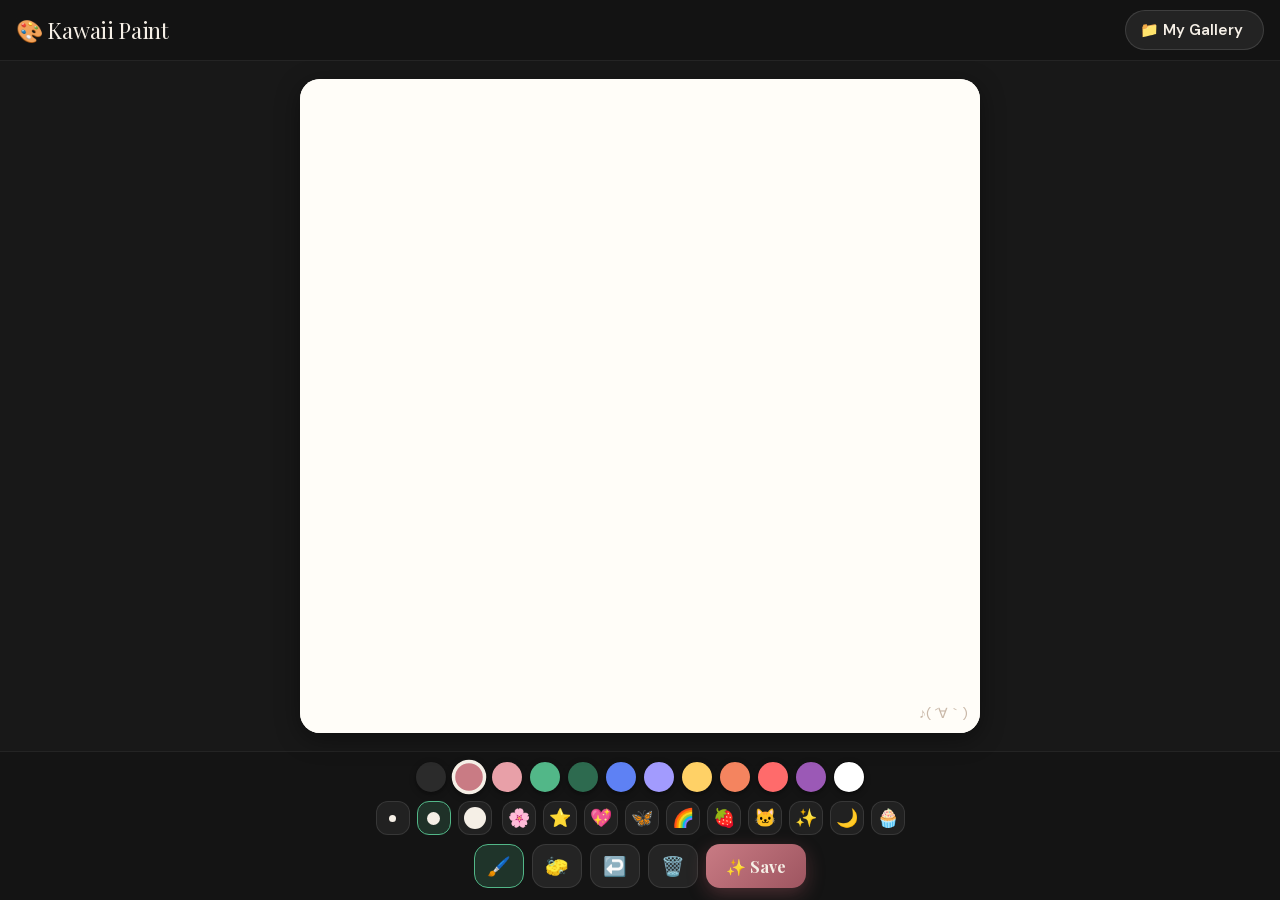
==== index.html @ f3790c37 "Deploy Kawaii Paint to GitHub Pages" ====
<!DOCTYPE html>
<html lang="en">
<head>
<meta charset="UTF-8">
<meta name="viewport" content="width=device-width, initial-scale=1.0, maximum-scale=1.0, user-scalable=no, viewport-fit=cover">
<meta name="theme-color" content="#2B2B2B">
<title>🎨 Neeksha's Kawaii Paint</title>
<link rel="manifest" href="manifest.json">
<link rel="icon" href="icons/icon-192.png">
<link rel="apple-touch-icon" href="icons/icon-192.png">
<link rel="stylesheet" href="css/styles.css">
</head>
<body>

<!-- ══ STUDIO ══ -->
<div class="screen on" id="sStudio">
  <header class="bar top">
    <div class="brand">🎨 Kawaii&nbsp;Paint</div>
    <button class="chip" onclick="go('sGallery')">📁 My Gallery <span id="galCount"></span></button>
  </header>

  <div class="stage" id="stage">
    <canvas id="pad"></canvas>
    <div class="kao-corner" id="kaoCorner">♪( ´∀｀)</div>
  </div>

  <div class="tools">
    <div class="tool-row" id="colorRow"></div>
    <div class="tool-row split">
      <div class="group" id="sizeRow"></div>
      <div class="group" id="stampRow"></div>
    </div>
    <div class="tool-row actions">
      <button class="act" id="btnBrush" onclick="setTool('brush')" title="Brush">🖌️</button>
      <button class="act" id="btnErase" onclick="setTool('erase')" title="Eraser">🧽</button>
      <button class="act" onclick="undo()" title="Undo">↩️</button>
      <button class="act" onclick="clearPad()" title="Start over">🗑️</button>
      <button class="act go" onclick="saveDrawing()" title="Save to gallery">✨ Save</button>
    </div>
  </div>
</div>

<!-- ══ GALLERY ══ -->
<div class="screen" id="sGallery">
  <header class="bar top">
    <button class="chip" onclick="go('sStudio')">← Back to painting</button>
    <div class="brand">📁 My Gallery</div>
  </header>
  <div class="gallery-wrap">
    <div class="grid" id="galGrid"></div>
    <div class="empty" id="galEmpty" hidden>
      <div class="ei">🎨</div>
      <p>No paintings yet!<br>Make something wonderful and tap <b>✨ Save</b>.</p>
      <button class="chip big" onclick="go('sStudio')">Start painting →</button>
    </div>
  </div>
</div>

<!-- ══ LIGHTBOX ══ -->
<div class="lightbox" id="lightbox" onclick="closeLightbox(event)">
  <div class="lb-inner">
    <img id="lbImg" alt="painting">
    <div class="lb-date" id="lbDate"></div>
    <div class="lb-actions">
      <button class="chip" onclick="downloadCurrent()">⬇ Save picture</button>
      <button class="chip danger" onclick="deleteCurrent()">🗑️ Delete</button>
      <button class="chip" onclick="closeLightbox()">✦ Close</button>
    </div>
  </div>
</div>

<!-- ══ TOAST ══ -->
<div class="toast" id="toast"></div>

<script src="js/data.js"></script>
<script src="js/store.js"></script>
<script src="js/paint.js"></script>
<script src="js/gallery.js"></script>
<script src="js/app.js"></script>
<script src="js/pwa.js"></script>
</body>
</html>
---- css/styles.css ----
@font-face{font-family:'Playfair Display';font-style:normal;font-weight:400 900;font-display:swap;src:url('../fonts/PlayfairDisplay-var-latin.woff2') format('woff2')}
@font-face{font-family:'DM Sans';font-style:normal;font-weight:100 1000;font-display:swap;src:url('../fonts/DMSans-var-latin.woff2') format('woff2')}

:root{
  --ch:#2B2B2B; --ch-d:#181818; --ch-m:#363636;
  --ro:#C97B84; --ro-l:#E8A0A8; --ro-d:#9E5560;
  --gr:#2D6A4F; --gr-l:#52B788; --gr-ll:#95D5B2; --gr-d:#1B4332;
  --cr:#F5EFE6; --sl:#7B8FA1; --sl-l:#B0C4D4;
  --sdw:0 6px 24px rgba(0,0,0,.4);
}
*{margin:0;padding:0;box-sizing:border-box;-webkit-tap-highlight-color:transparent}
html,body{width:100%;height:100%;overflow:hidden;font-family:'DM Sans',sans-serif;background:var(--ch-d);color:var(--cr)}
button{cursor:pointer;font-family:inherit;border:none;outline:none;color:inherit}

.screen{position:fixed;inset:0;display:none;flex-direction:column}
.screen.on{display:flex}

/* ── bars ── */
.bar{display:flex;align-items:center;gap:12px;padding:calc(10px + env(safe-area-inset-top)) 16px 10px;background:rgba(20,20,20,.92);backdrop-filter:blur(16px);-webkit-backdrop-filter:blur(16px);border-bottom:1px solid rgba(255,255,255,.07);z-index:10}
.brand{font-family:'Playfair Display',serif;font-size:clamp(17px,4.5vw,22px);letter-spacing:-.3px}
.brand:first-child{flex:0 0 auto}
.bar .chip{margin-left:auto}
.bar .brand+.chip{margin-left:auto}

.chip{display:inline-flex;align-items:center;gap:6px;background:rgba(255,255,255,.07);border:1px solid rgba(255,255,255,.12);color:var(--cr);font-size:clamp(12px,3.3vw,15px);font-weight:600;padding:9px 14px;border-radius:50px;transition:background .15s,transform .1s}
.chip:active{transform:scale(.95);background:rgba(255,255,255,.16)}
.chip.big{padding:13px 24px;font-size:16px;margin-top:4px}
.chip.danger{background:rgba(201,123,132,.14);border-color:rgba(201,123,132,.4);color:var(--ro-l)}
#galCount{color:var(--gr-l);font-weight:800}

/* ── studio stage / canvas ── */
.stage{flex:1;position:relative;margin:12px;border-radius:20px;overflow:hidden;background:#fffdf8;box-shadow:var(--sdw),inset 0 0 0 1px rgba(0,0,0,.06);touch-action:none}
#pad{display:block;width:100%;height:100%;touch-action:none;cursor:crosshair}
.kao-corner{position:absolute;right:12px;bottom:10px;font-size:14px;color:#c9b8a8;pointer-events:none;user-select:none}

/* ── tools ── */
.tools{display:flex;flex-direction:column;gap:9px;padding:10px 12px calc(12px + env(safe-area-inset-bottom));background:rgba(20,20,20,.96);border-top:1px solid rgba(255,255,255,.07)}
.tool-row{display:flex;align-items:center;gap:8px;flex-wrap:wrap;justify-content:center}
.tool-row.split{justify-content:space-between;gap:10px}
.group{display:flex;align-items:center;gap:7px;flex-wrap:wrap;justify-content:center}

/* colors */
.swatch{width:30px;height:30px;border-radius:50%;border:3px solid transparent;transition:transform .12s,border-color .12s;box-shadow:0 2px 6px rgba(0,0,0,.35);flex:0 0 auto}
.swatch:active{transform:scale(.88)}
.swatch.on{border-color:var(--cr);transform:scale(1.15)}

/* sizes */
.size{width:34px;height:34px;border-radius:12px;background:rgba(255,255,255,.06);border:1.5px solid rgba(255,255,255,.1);display:flex;align-items:center;justify-content:center;transition:all .12s}
.size .dot{background:var(--cr);border-radius:50%}
.size.on{background:rgba(82,183,136,.18);border-color:var(--gr-l)}
.size:active{transform:scale(.9)}

/* stamps */
.stamp{width:34px;height:34px;border-radius:12px;background:rgba(255,255,255,.06);border:1.5px solid rgba(255,255,255,.1);font-size:18px;display:flex;align-items:center;justify-content:center;transition:all .12s;line-height:1}
.stamp.on{background:rgba(201,123,132,.18);border-color:var(--ro)}
.stamp:active{transform:scale(.9)}

/* action buttons */
.tool-row.actions{gap:8px}
.act{min-width:46px;height:44px;padding:0 12px;border-radius:14px;background:rgba(255,255,255,.07);border:1.5px solid rgba(255,255,255,.1);font-size:19px;display:flex;align-items:center;justify-content:center;transition:all .12s}
.act:active{transform:scale(.92)}
.act.on{background:rgba(82,183,136,.2);border-color:var(--gr-l)}
.act.go{margin-left:auto;background:linear-gradient(135deg,var(--ro),var(--ro-d));border:none;font-family:'Playfair Display',serif;font-size:16px;font-weight:700;padding:0 20px;box-shadow:0 6px 18px rgba(158,85,96,.4)}

/* ── gallery ── */
.gallery-wrap{flex:1;overflow-y:auto;padding:16px}
.grid{display:grid;grid-template-columns:repeat(auto-fill,minmax(150px,1fr));gap:12px}
.card{position:relative;border-radius:16px;overflow:hidden;background:#fffdf8;box-shadow:var(--sdw);aspect-ratio:5/3;cursor:pointer;transition:transform .12s;border:1px solid rgba(255,255,255,.08)}
.card:active{transform:scale(.97)}
.card img{width:100%;height:100%;object-fit:cover;display:block}
.card .cd{position:absolute;left:0;right:0;bottom:0;padding:6px 9px;font-size:10px;letter-spacing:.4px;color:var(--cr);background:linear-gradient(transparent,rgba(0,0,0,.6));text-transform:uppercase}
.empty{display:flex;flex-direction:column;align-items:center;justify-content:center;text-align:center;gap:12px;color:var(--sl-l);height:70vh}
.empty .ei{font-size:64px;opacity:.5}
.empty p{line-height:1.6;font-size:clamp(14px,3.6vw,16px)}

/* ── lightbox ── */
.lightbox{position:fixed;inset:0;z-index:100;display:none;align-items:center;justify-content:center;flex-direction:column;gap:14px;background:rgba(10,10,10,.82);backdrop-filter:blur(8px);-webkit-backdrop-filter:blur(8px);padding:24px}
.lightbox.on{display:flex}
.lb-inner{display:flex;flex-direction:column;align-items:center;gap:14px;max-width:min(560px,92vw)}
#lbImg{max-width:100%;max-height:62vh;border-radius:16px;background:#fffdf8;box-shadow:var(--sdw);border:1px solid rgba(255,255,255,.1)}
.lb-date{font-size:12px;color:var(--sl);letter-spacing:.5px;text-transform:uppercase}
.lb-actions{display:flex;gap:9px;flex-wrap:wrap;justify-content:center}

/* ── toast ── */
.toast{position:fixed;left:50%;bottom:calc(84px + env(safe-area-inset-bottom));transform:translateX(-50%) translateY(140px);background:var(--gr);color:var(--cr);font-weight:700;font-size:15px;padding:12px 24px;border-radius:50px;z-index:200;transition:transform .45s cubic-bezier(.34,1.56,.64,1);box-shadow:0 8px 26px rgba(45,106,79,.5);white-space:nowrap}
.toast.on{transform:translateX(-50%) translateY(0)}

@media(min-width:620px){
  .stage{margin:18px auto;width:min(680px,92vw)}
  .tools{align-items:center}
  .tool-row{max-width:700px}
}
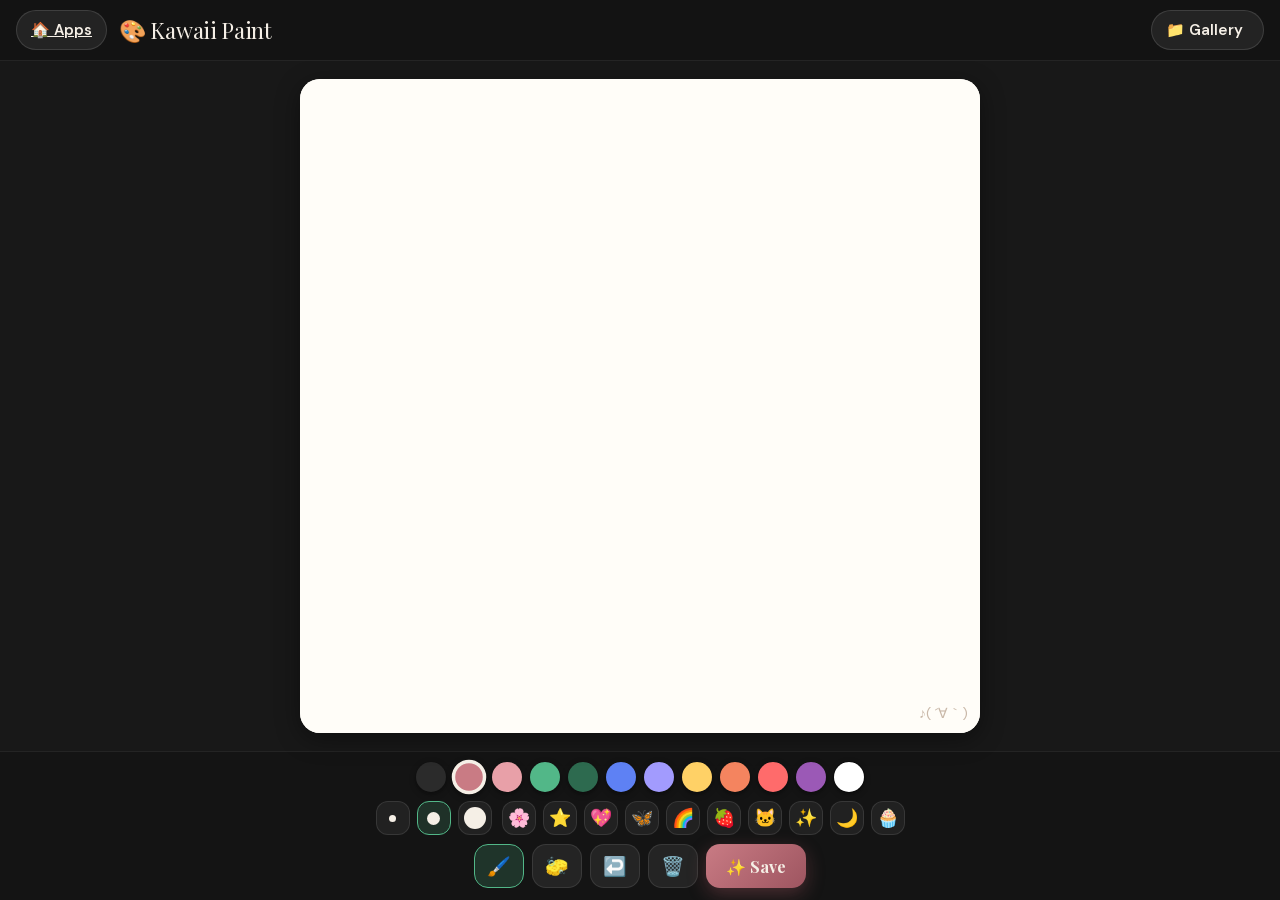
==== commit 762c2396: "Deploy: home link" ====
--- a/index.html
+++ b/index.html
@@ -15,8 +15,9 @@
 <!-- ══ STUDIO ══ -->
 <div class="screen on" id="sStudio">
   <header class="bar top">
+    <a class="chip" href="/" title="All of Neeksha's apps">🏠 Apps</a>
     <div class="brand">🎨 Kawaii&nbsp;Paint</div>
-    <button class="chip" onclick="go('sGallery')">📁 My Gallery <span id="galCount"></span></button>
+    <button class="chip right" onclick="go('sGallery')">📁 Gallery <span id="galCount"></span></button>
   </header>
 
   <div class="stage" id="stage">
@@ -43,8 +44,9 @@
 <!-- ══ GALLERY ══ -->
 <div class="screen" id="sGallery">
   <header class="bar top">
-    <button class="chip" onclick="go('sStudio')">← Back to painting</button>
+    <button class="chip" onclick="go('sStudio')">← Painting</button>
     <div class="brand">📁 My Gallery</div>
+    <a class="chip right" href="/" title="All of Neeksha's apps">🏠 Apps</a>
   </header>
   <div class="gallery-wrap">
     <div class="grid" id="galGrid"></div>
--- a/css/styles.css
+++ b/css/styles.css
@@ -17,10 +17,9 @@
 
 /* ── bars ── */
 .bar{display:flex;align-items:center;gap:12px;padding:calc(10px + env(safe-area-inset-top)) 16px 10px;background:rgba(20,20,20,.92);backdrop-filter:blur(16px);-webkit-backdrop-filter:blur(16px);border-bottom:1px solid rgba(255,255,255,.07);z-index:10}
-.brand{font-family:'Playfair Display',serif;font-size:clamp(17px,4.5vw,22px);letter-spacing:-.3px}
-.brand:first-child{flex:0 0 auto}
-.bar .chip{margin-left:auto}
-.bar .brand+.chip{margin-left:auto}
+.brand{font-family:'Playfair Display',serif;font-size:clamp(15px,4vw,22px);letter-spacing:-.3px;white-space:nowrap;overflow:hidden;text-overflow:ellipsis;min-width:0;flex:0 1 auto}
+.bar .chip{flex:0 0 auto}
+.bar .chip.right{margin-left:auto}
 
 .chip{display:inline-flex;align-items:center;gap:6px;background:rgba(255,255,255,.07);border:1px solid rgba(255,255,255,.12);color:var(--cr);font-size:clamp(12px,3.3vw,15px);font-weight:600;padding:9px 14px;border-radius:50px;transition:background .15s,transform .1s}
 .chip:active{transform:scale(.95);background:rgba(255,255,255,.16)}
